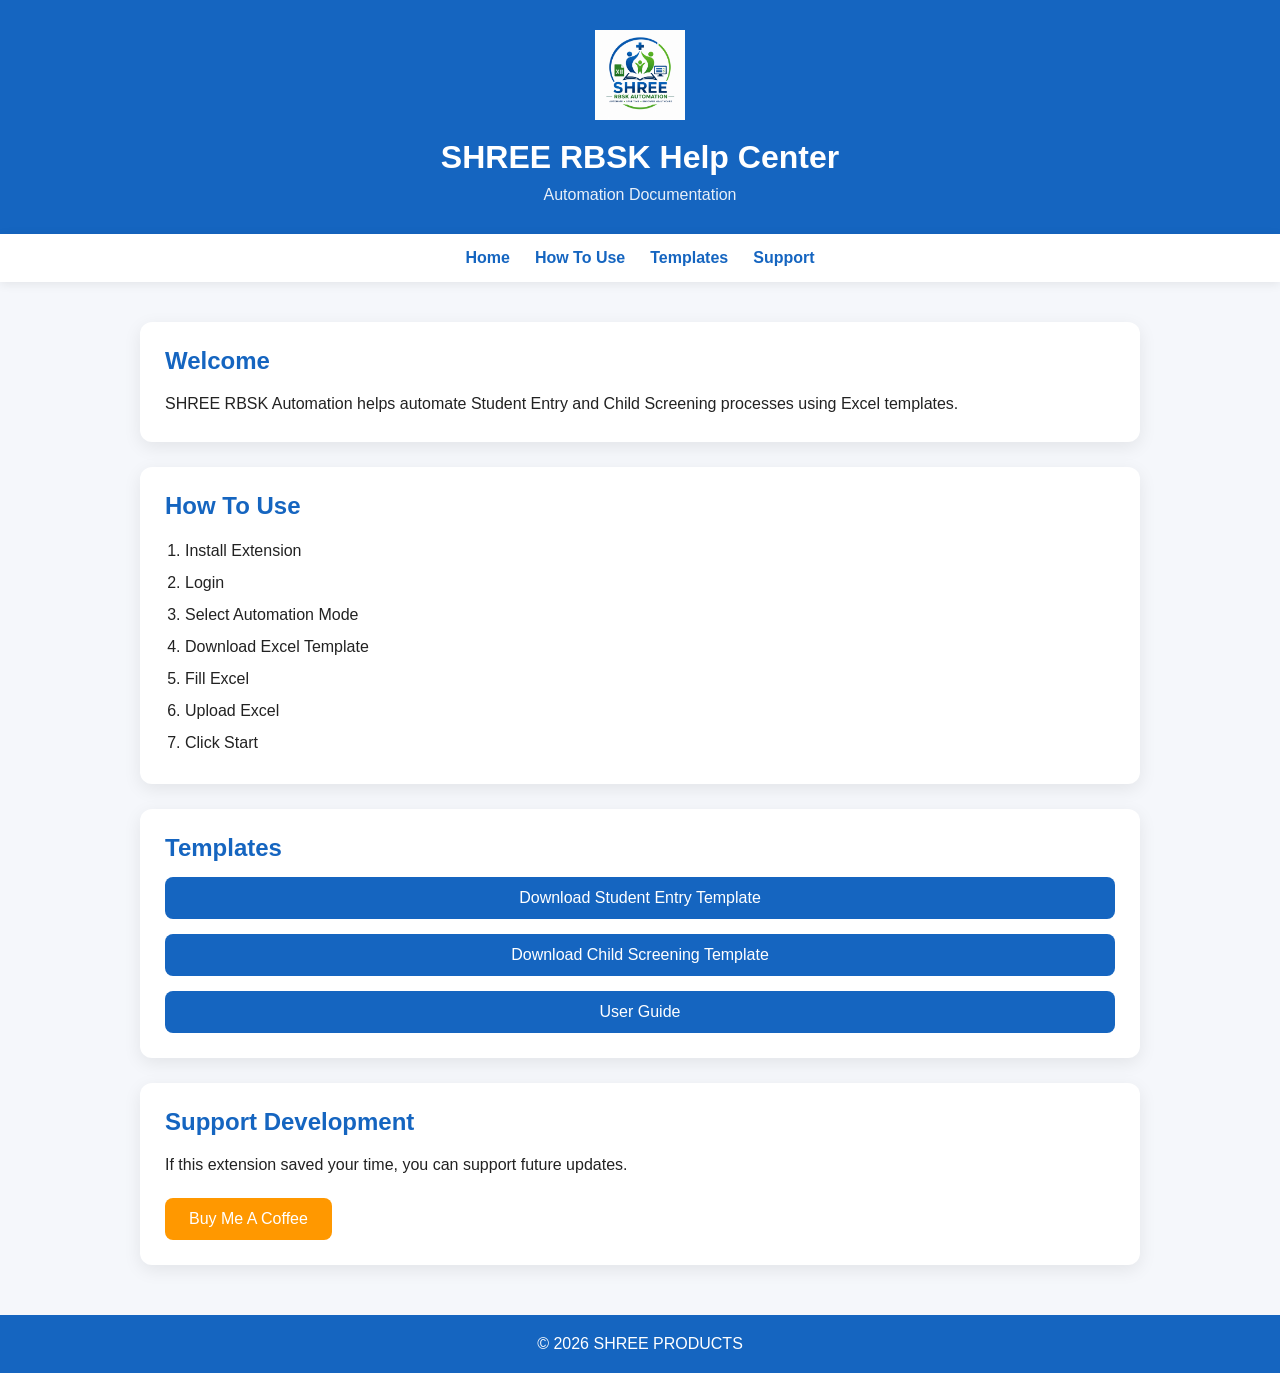
==== index.html @ d44ed828 "first commit" ====
<!DOCTYPE html>
<html lang="en">

<head>

    <meta charset="UTF-8">

    <meta name="viewport" content="width=device-width, initial-scale=1.0">

    <title>SHREE RBSK Help Center</title>

    <link rel="stylesheet" href="style.css">

</head>

<body>

    <header>

        <img src="logo.png" alt="Logo" class="logo">

        <h1>SHREE RBSK Help Center</h1>

        <p>Automation Documentation</p>

    </header>

    <nav>

        <a href="#home">Home</a>

        <a href="#how">How To Use</a>

        <a href="#templates">Templates</a>

        <a href="#support">Support</a>

    </nav>

    <main>

        <section id="home" class="card">

            <h2>Welcome</h2>

            <p>

                SHREE RBSK Automation helps automate

                Student Entry and Child Screening

                processes using Excel templates.

            </p>

        </section>

        <section id="how" class="card">

            <h2>How To Use</h2>

            <ol>

                <li>Install Extension</li>

                <li>Login</li>

                <li>Select Automation Mode</li>

                <li>Download Excel Template</li>

                <li>Fill Excel</li>

                <li>Upload Excel</li>

                <li>Click Start</li>

            </ol>

        </section>

        <section id="templates" class="card">

            <h2>Templates</h2>

            <a class="btn"

                href="templates/add-student-template.xlsx"

                download>

                Download Student Entry Template

            </a>

            <a class="btn"

                href="templates/screening-student-template.xlsx"

                download>

                Download Child Screening Template

            </a>

            <a class="btn"

                href="docs/UserGuide.pdf"

                target="_blank">

                User Guide

            </a>

        </section>

        <section id="support" class="card">

            <h2>Support Development</h2>

            <p>

                If this extension saved your time,

                you can support future updates.

            </p>

            <button id="coffeeBtn">

                Buy Me A Coffee

            </button>

        </section>

    </main>

    <footer>

        © 2026 SHREE PRODUCTS

    </footer>

    <script src="script.js"></script>

</body>

</html>
---- style.css ----
*{

    margin:0;

    padding:0;

    box-sizing:border-box;

    font-family:Arial,Helvetica,sans-serif;

}

html{

    scroll-behavior:smooth;

}

body{

    background:#f5f7fb;

    color:#222;

}

header{

    background:#1565c0;

    color:#fff;

    text-align:center;

    padding:30px 20px;

}

.logo{

    width:90px;

    margin-bottom:15px;

}

header h1{

    margin-bottom:10px;

}

header p{

    opacity:.9;

}

nav{

    background:#fff;

    display:flex;

    justify-content:center;

    gap:25px;

    padding:15px;

    box-shadow:0 2px 10px rgba(0,0,0,.08);

    position:sticky;

    top:0;

    z-index:999;

}

nav a{

    text-decoration:none;

    color:#1565c0;

    font-weight:bold;

    transition:.3s;

}

nav a:hover{

    color:#0d47a1;

}

main{

    width:90%;

    max-width:1000px;

    margin:40px auto;

}

.card{

    background:#fff;

    border-radius:12px;

    padding:25px;

    margin-bottom:25px;

    box-shadow:0 5px 18px rgba(0,0,0,.08);

}

.card h2{

    color:#1565c0;

    margin-bottom:15px;

}

.card p{

    line-height:1.7;

}

.card ol{

    padding-left:20px;

    line-height:2;

}

.btn{

    display:block;

    margin-top:15px;

    padding:12px;

    background:#1565c0;

    color:#fff;

    text-decoration:none;

    text-align:center;

    border-radius:8px;

    transition:.3s;

}

.btn:hover{

    background:#0d47a1;

}

#coffeeBtn{

    margin-top:20px;

    padding:12px 24px;

    border:none;

    border-radius:8px;

    background:#ff9800;

    color:#fff;

    font-size:16px;

    cursor:pointer;

    transition:.3s;

}

#coffeeBtn:hover{

    background:#f57c00;

}

footer{

    margin-top:50px;

    background:#1565c0;

    color:#fff;

    text-align:center;

    padding:20px;

}

@media(max-width:768px){

    nav{

        flex-wrap:wrap;

        gap:12px;

    }

    main{

        width:95%;

    }

}
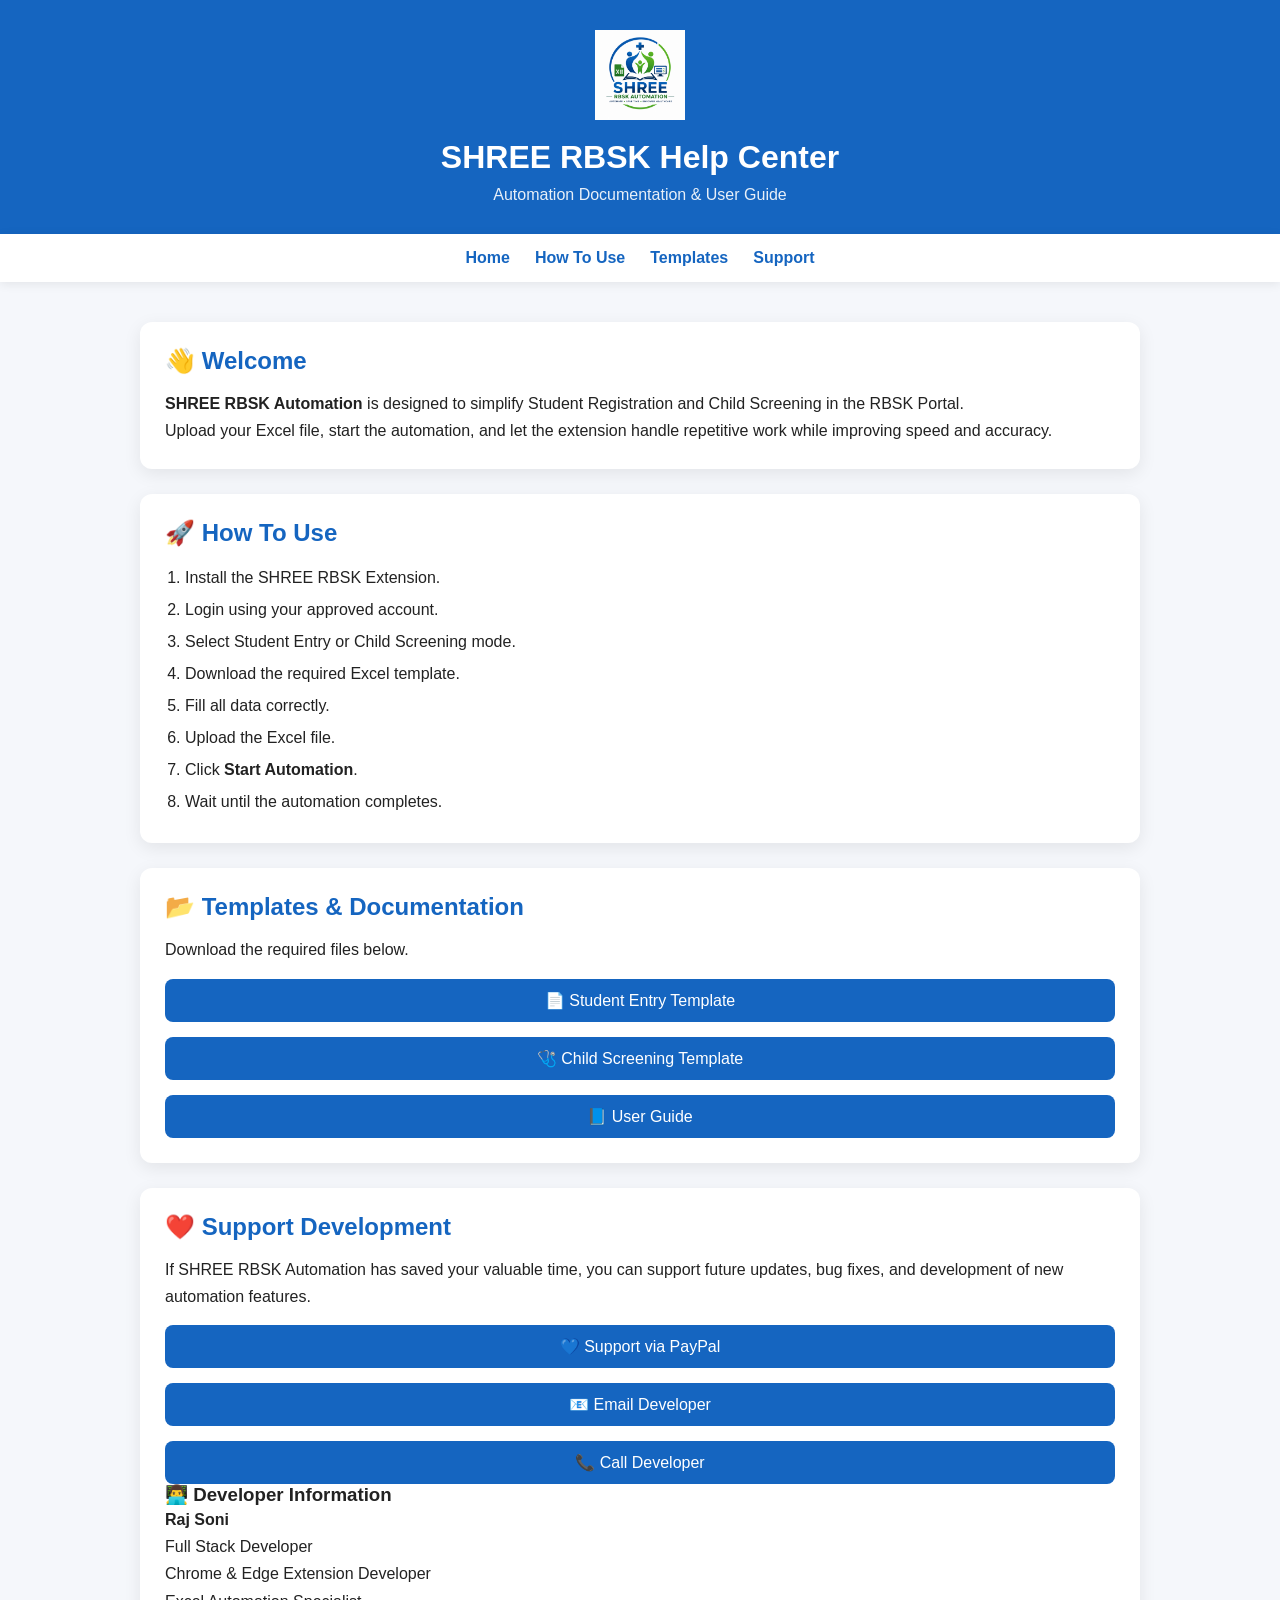
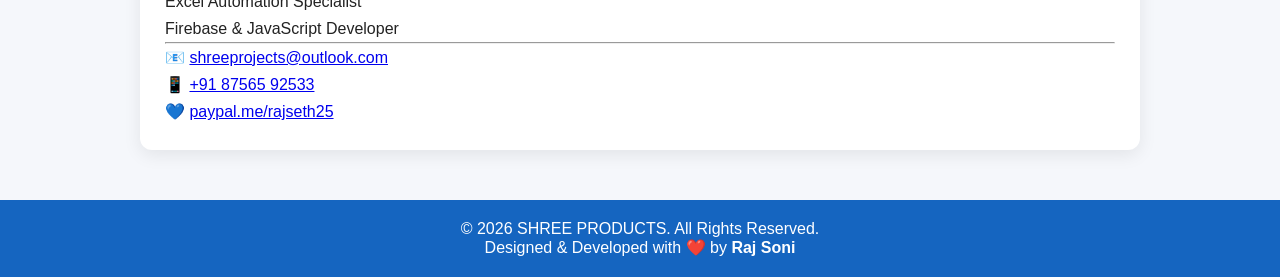
==== commit 4fcf44b5: "Enhance content and styling in index.html Updated various sections of the index.html file to enhance" ====
--- a/index.html
+++ b/index.html
@@ -17,11 +17,11 @@
 
     <header>
 
-        <img src="logo.png" alt="Logo" class="logo">
+        <img src="logo.png" alt="SHREE RBSK Logo" class="logo">
 
         <h1>SHREE RBSK Help Center</h1>
 
-        <p>Automation Documentation</p>
+        <p>Automation Documentation & User Guide</p>
 
     </header>
 
@@ -39,99 +39,174 @@
 
     <main>
 
+        <!-- Home -->
+
         <section id="home" class="card">
 
-            <h2>Welcome</h2>
+            <h2>👋 Welcome</h2>
 
             <p>
 
-                SHREE RBSK Automation helps automate
-
-                Student Entry and Child Screening
-
-                processes using Excel templates.
+                <strong>SHREE RBSK Automation</strong> is designed to simplify
+                Student Registration and Child Screening in the RBSK Portal.
 
             </p>
 
-        </section>
+            <p>
+
+                Upload your Excel file, start the automation,
+                and let the extension handle repetitive work while
+                improving speed and accuracy.
+
+            </p>
+
+        </section>
+
+        <!-- How To Use -->
 
         <section id="how" class="card">
 
-            <h2>How To Use</h2>
+            <h2>🚀 How To Use</h2>
 
             <ol>
 
-                <li>Install Extension</li>
-
-                <li>Login</li>
-
-                <li>Select Automation Mode</li>
-
-                <li>Download Excel Template</li>
-
-                <li>Fill Excel</li>
-
-                <li>Upload Excel</li>
-
-                <li>Click Start</li>
+                <li>Install the SHREE RBSK Extension.</li>
+
+                <li>Login using your approved account.</li>
+
+                <li>Select Student Entry or Child Screening mode.</li>
+
+                <li>Download the required Excel template.</li>
+
+                <li>Fill all data correctly.</li>
+
+                <li>Upload the Excel file.</li>
+
+                <li>Click <strong>Start Automation</strong>.</li>
+
+                <li>Wait until the automation completes.</li>
 
             </ol>
 
         </section>
 
+        <!-- Templates -->
+
         <section id="templates" class="card">
 
-            <h2>Templates</h2>
-
-            <a class="btn"
-
+            <h2>📂 Templates & Documentation</h2>
+
+            <p>Download the required files below.</p>
+
+            <a class="btn"
                 href="templates/add-student-template.xlsx"
-
                 download>
 
-                Download Student Entry Template
-
-            </a>
-
-            <a class="btn"
-
+                📄 Student Entry Template
+
+            </a>
+
+            <a class="btn"
                 href="templates/screening-student-template.xlsx"
-
                 download>
 
-                Download Child Screening Template
-
-            </a>
-
-            <a class="btn"
-
+                🩺 Child Screening Template
+
+            </a>
+
+            <a class="btn"
                 href="docs/UserGuide.pdf"
-
                 target="_blank">
 
-                User Guide
-
-            </a>
-
-        </section>
+                📘 User Guide
+
+            </a>
+
+        </section>
+
+        <!-- Support -->
 
         <section id="support" class="card">
 
-            <h2>Support Development</h2>
+            <h2>❤️ Support Development</h2>
 
             <p>
 
-                If this extension saved your time,
-
-                you can support future updates.
+                If SHREE RBSK Automation has saved your valuable time,
+                you can support future updates, bug fixes,
+                and development of new automation features.
 
             </p>
 
-            <button id="coffeeBtn">
-
-                Buy Me A Coffee
-
-            </button>
+            <a class="btn"
+                href="https://paypal.me/rajseth25"
+                target="_blank">
+
+                💙 Support via PayPal
+
+            </a>
+
+            <a class="btn"
+                href="mailto:shreeprojects@outlook.com">
+
+                📧 Email Developer
+
+            </a>
+
+            <a class="btn"
+                href="tel:+918756592533">
+
+                📞 Call Developer
+
+            </a>
+
+            <div class="developer">
+
+                <h3>👨‍💻 Developer Information</h3>
+
+                <p><strong>Raj Soni</strong></p>
+
+                <p>Full Stack Developer</p>
+
+                <p>Chrome & Edge Extension Developer</p>
+
+                <p>Excel Automation Specialist</p>
+
+                <p>Firebase & JavaScript Developer</p>
+
+                <hr>
+
+                <p>
+
+                    📧
+                    <a href="mailto:shreeprojects@outlook.com">
+                        shreeprojects@outlook.com
+                    </a>
+
+                </p>
+
+                <p>
+
+                    📱
+                    <a href="tel:+918756592533">
+                        +91 87565 92533
+                    </a>
+
+                </p>
+
+                <p>
+
+                    💙
+                    <a href="https://paypal.me/rajseth25"
+                        target="_blank">
+
+                        paypal.me/rajseth25
+
+                    </a>
+
+                </p>
+
+            </div>
 
         </section>
 
@@ -139,7 +214,17 @@
 
     <footer>
 
-        © 2026 SHREE PRODUCTS
+        <p>
+
+            © 2026 SHREE PRODUCTS. All Rights Reserved.
+
+        </p>
+
+        <p>
+
+            Designed & Developed with ❤️ by <strong>Raj Soni</strong>
+
+        </p>
 
     </footer>
 
@@ -147,4 +232,4 @@
 
 </body>
 
-</html>+</html>
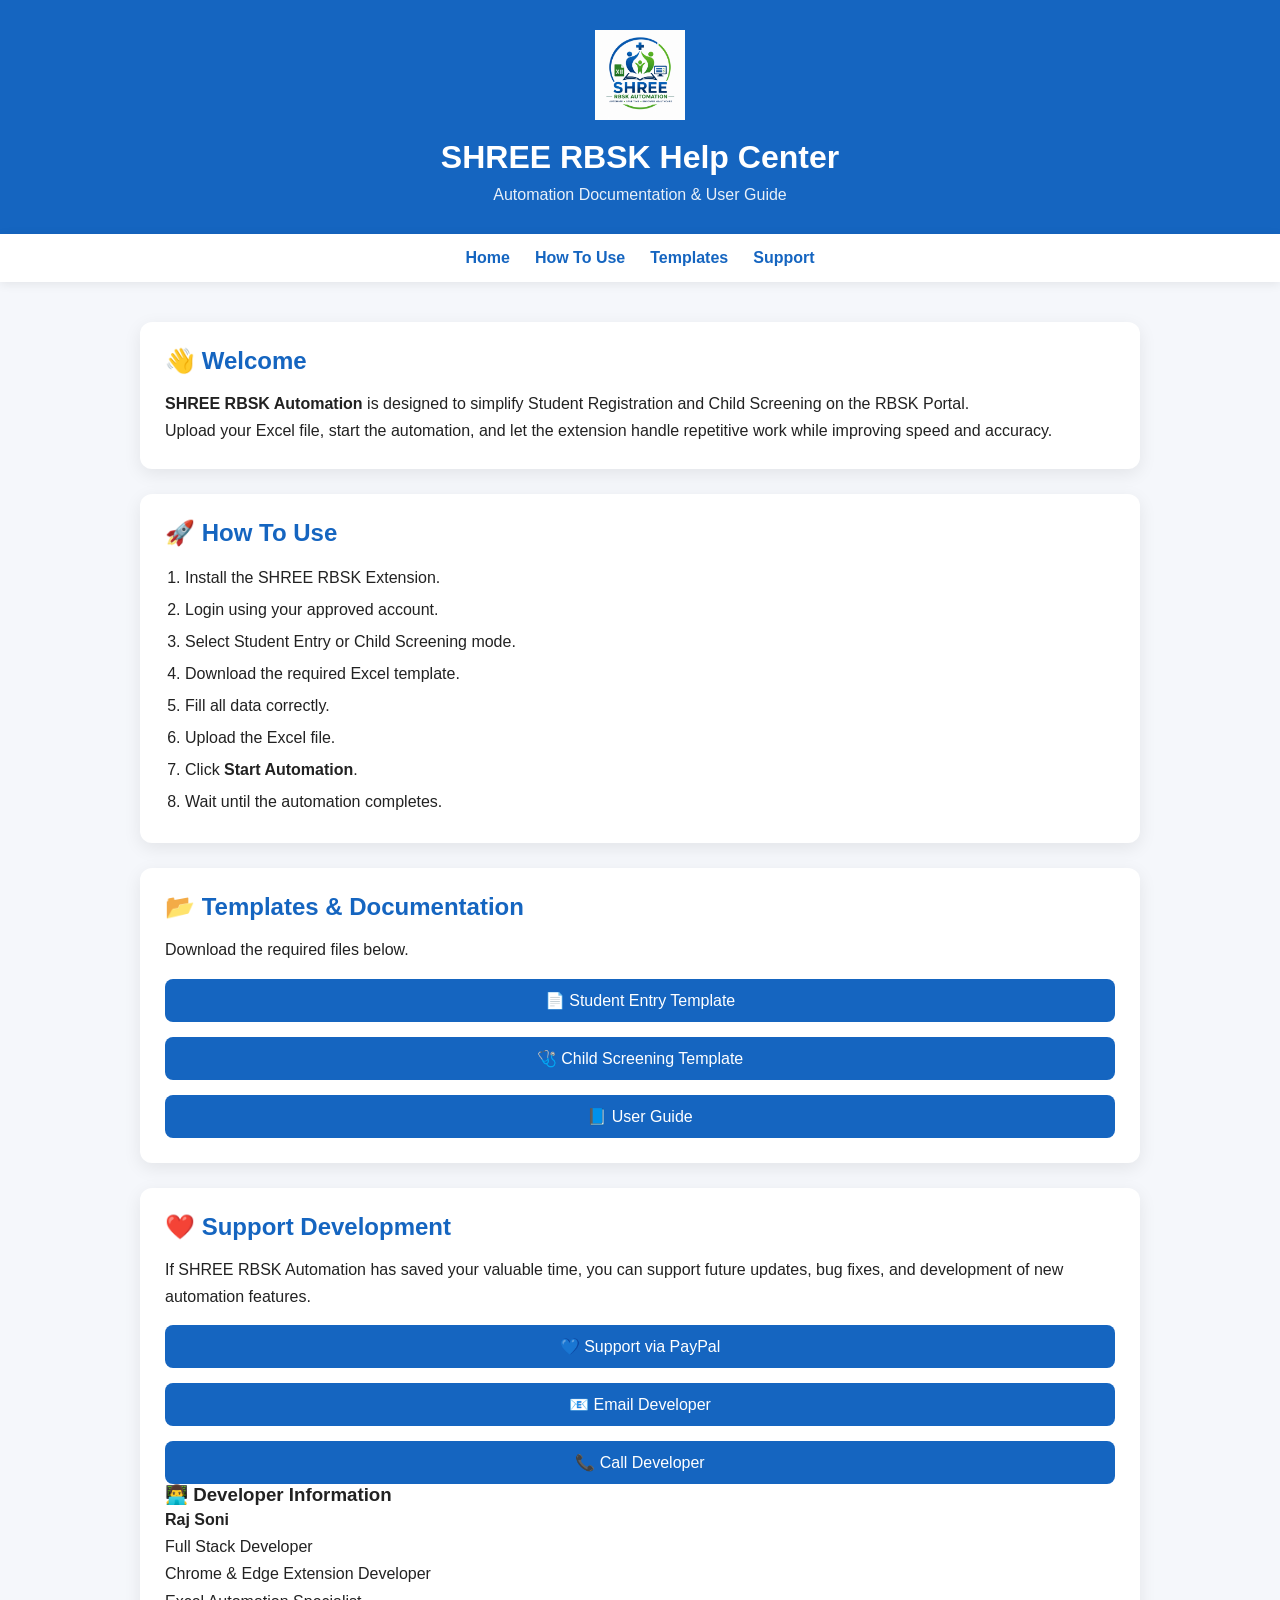
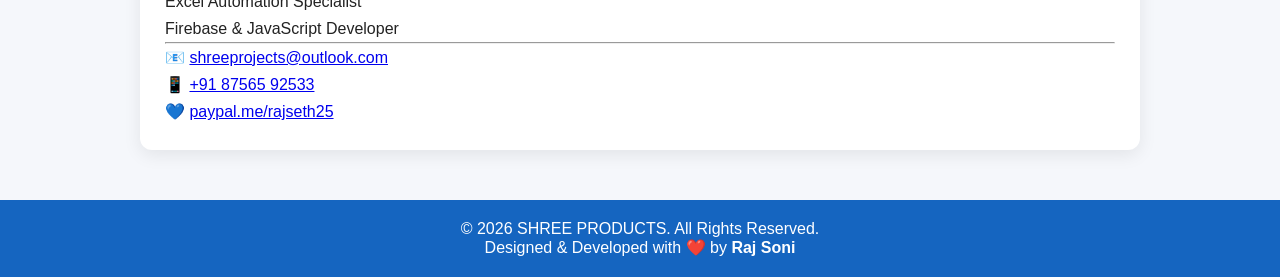
==== commit 27a26361: "Fix typo in description of RBSK Portal" ====
--- a/index.html
+++ b/index.html
@@ -48,7 +48,7 @@
             <p>
 
                 <strong>SHREE RBSK Automation</strong> is designed to simplify
-                Student Registration and Child Screening in the RBSK Portal.
+                Student Registration and Child Screening on the RBSK Portal.
 
             </p>
 
